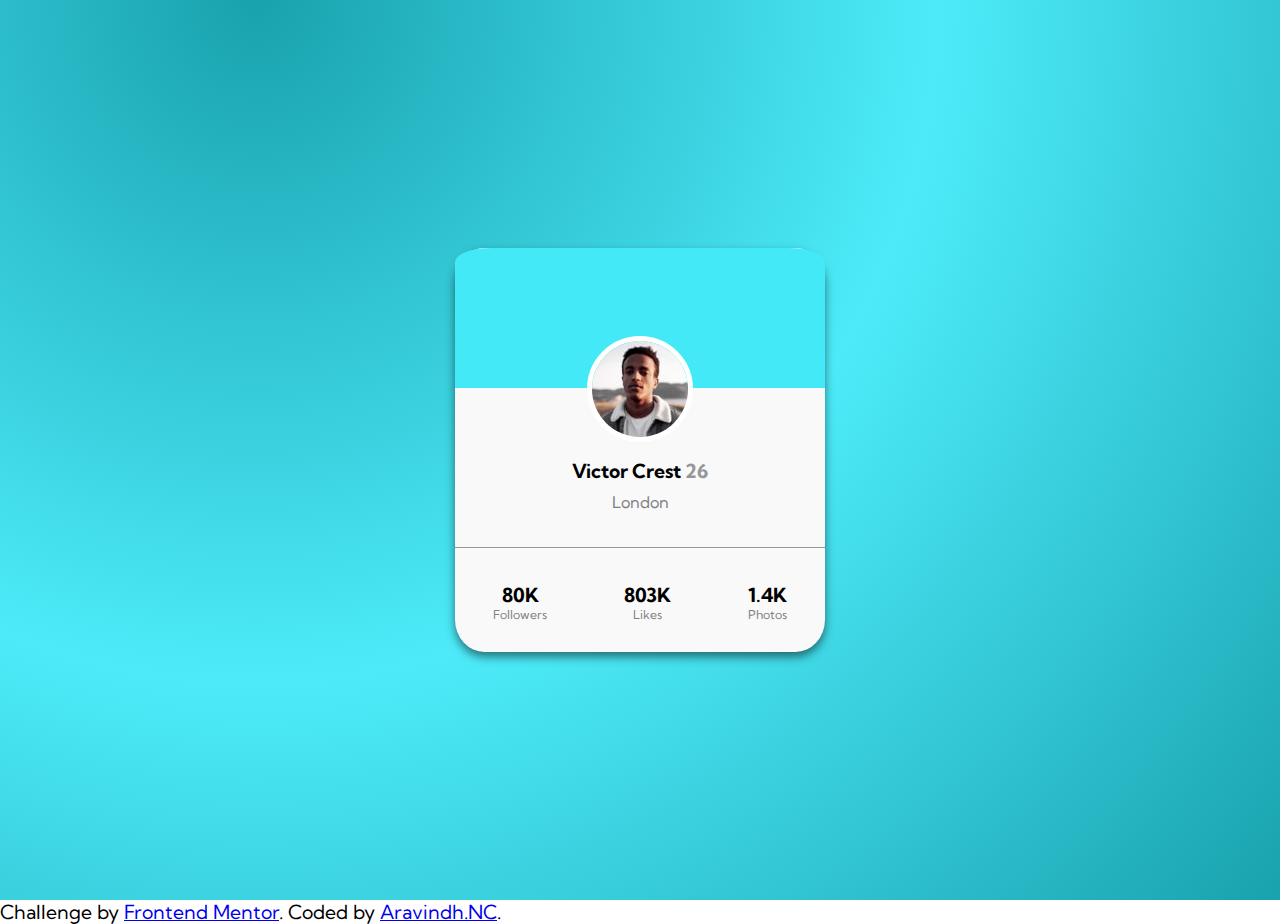
==== index.html @ d3d21d31 "Reorganised index.html for the github pages" ====
<!DOCTYPE html>
<html lang="en">
<head>
  <meta charset="UTF-8">
  <meta name="viewport" content="width=device-width, initial-scale=1.0"> <!-- displays site properly based on user's device -->
<link rel="stylesheet" href="profile-card-component-main/styles.css">
  <link rel="icon" type="image/png" sizes="32x32" href="profile-card-component-main/images/favicon-32x32.png">
  <link rel="preconnect" href="https://fonts.googleapis.com">
<link rel="preconnect" href="https://fonts.gstatic.com" crossorigin>
<link href="https://fonts.googleapis.com/css2?family=Kumbh+Sans:wght@100..900&display=swap" rel="stylesheet">
  <title>Frontend Mentor | Profile card component</title>

</head>
<body>
  <div class="flex-container">
    <div class="card-container">
      <div id="photo-section">
        <img src="profile-card-component-main/images/image-victor.jpg" alt="">
      </div>
      <div id="mid-section">
        <div id="mid-section-content">
          <h1 style="margin-bottom: 0.5rem;">Victor Crest <span style="color: hsl(0, 0%, 59%);">26</span></h1>
          <p style="color: gray; font-size: smaller;">London</p>
        </div>
        
      </div>
      <div id="follower-section"> 
        <div>
          <h1>80K</h1>
          <p style="color: gray; font-size: 0.7rem;">Followers</p>
        </div>
        <div>
          <h1>803K</h1>
          <p style="color: gray; font-size: 0.7rem;">Likes</p>
        </div>
        <div>
          <h1>1.4K</h1>
          <p style="color: gray; font-size: 0.7rem;">Photos</p>
        </div>
      </div>
    </div>
  </div>
  <div class="attribution">
    Challenge by <a href="https://www.frontendmentor.io?ref=challenge" target="_blank">Frontend Mentor</a>. 
    Coded by <a href="#">Aravindh.NC</a>.
  </div>
</body>
</html>
---- profile-card-component-main/styles.css ----
*{
    font-family: "Kumbh Sans", sans-serif;
    margin: 0;
    padding: 0;
    font-size: 1.1rem;
}

.flex-container{
    background-image:radial-gradient(circle at 20% 0%,hsl(185, 75%, 39%) , hsl(185, 94%, 64%),hsl(185, 75%, 39%));;
    display: flex;
    height: 100vh;
    justify-content: center;
    align-items: center;
}

.card-container{
    width: 21rem;
    height:23rem ;
    background-color: rgb(249, 249, 250);
    border-radius: 8%;
    box-shadow: 0 5px 10px rgb(0, 0, 0,0.5);
    display: flex;
    flex-direction: column;
    position: relative;
}

#photo-section{
    background-color: hsl(185, 93%, 62%);
    height: 8rem;
    border-radius: 10% 10% 0 0;
    text-align: center;
}

#photo-section > img{
    position: absolute;
    top: 5rem;
    left: 7.5rem;
    border-radius: 50%;
    border: 0.3rem solid white;
}
#mid-section{
    height: 9rem;
    border-bottom: 0.01rem solid hsl(0, 0%, 59%);
    text-align: center;
}

#mid-section-content{
    position: absolute;
    left: 0;
    right: 0;
    margin: 4rem auto 0 auto;
}

#follower-section{
    margin-top: 2rem;
    display: flex;
    align-items: center;
}
#follower-section div{
    display: inline-block;
    flex-grow: 1;
    text-align: center;
}
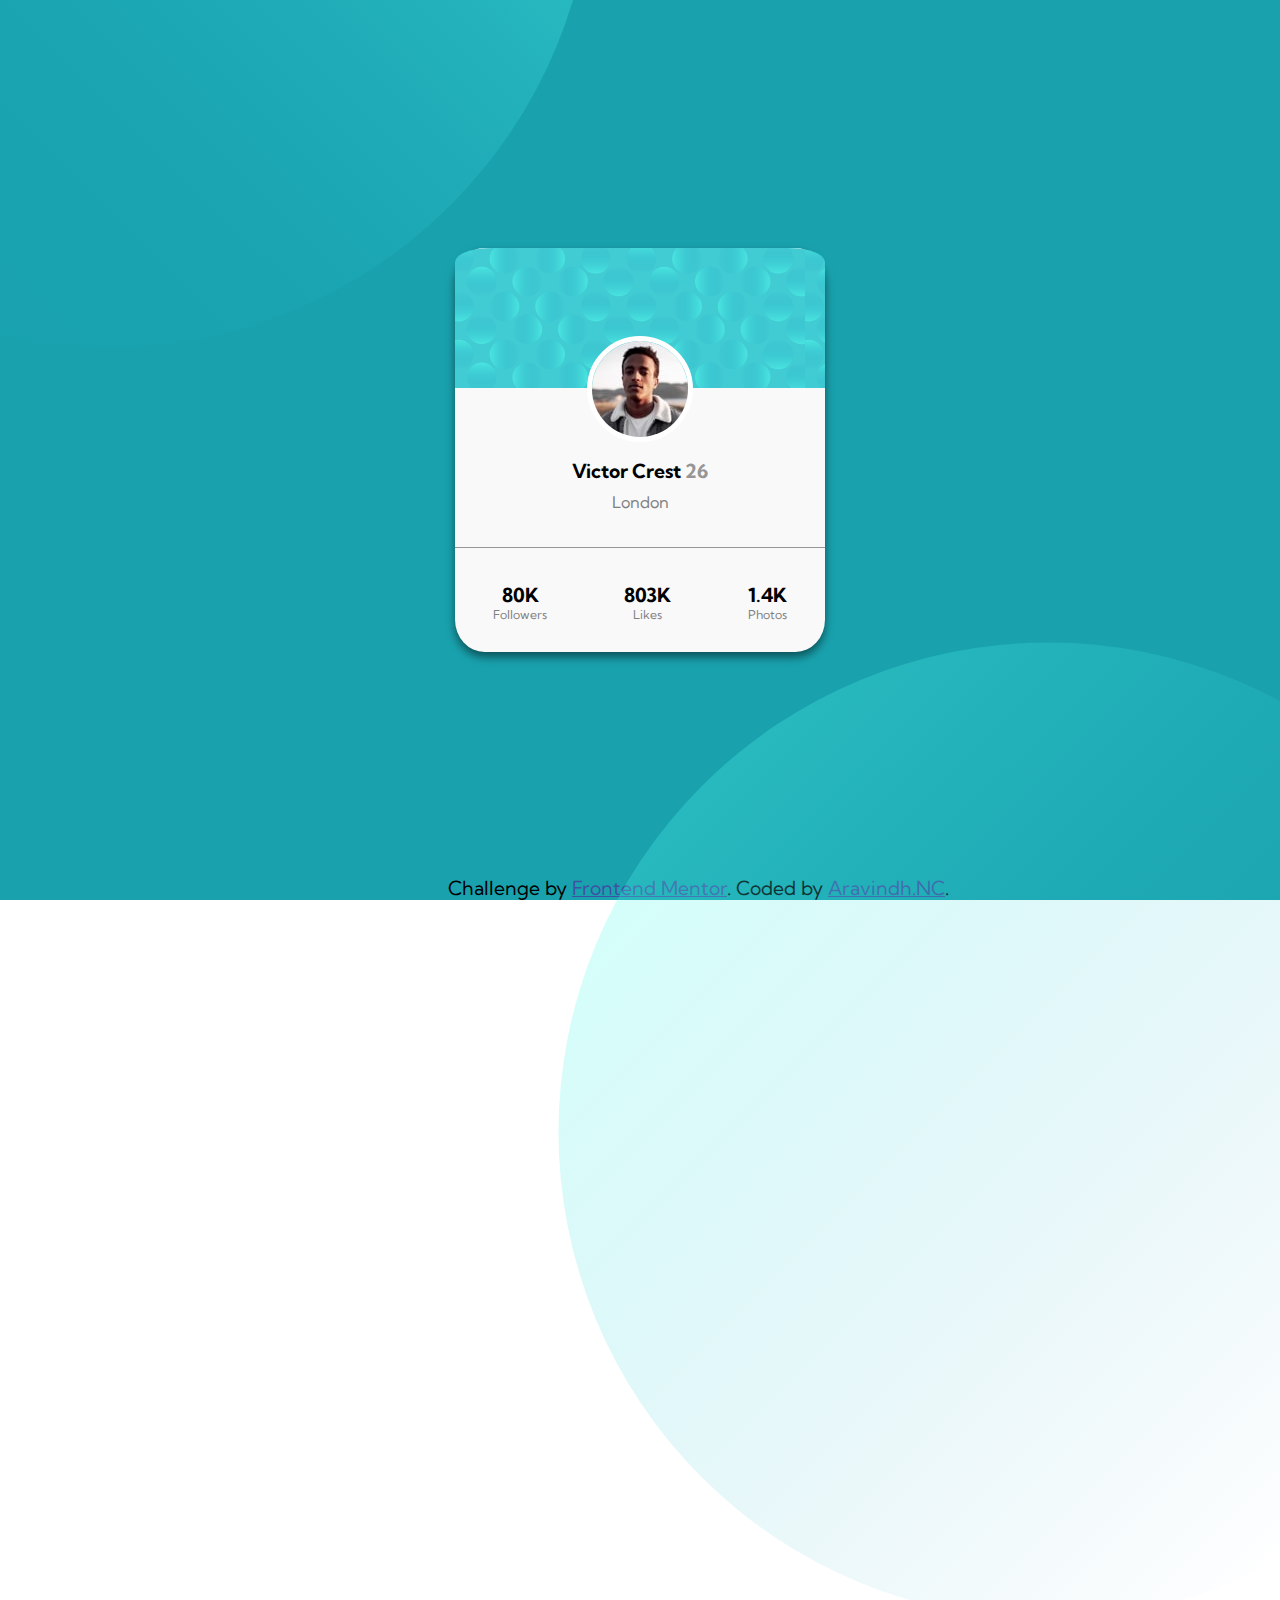
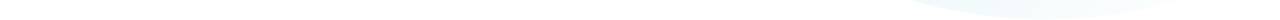
==== commit fa6b0dc7: "Background style changes" ====
--- a/index.html
+++ b/index.html
@@ -12,6 +12,7 @@
 
 </head>
 <body>
+  <img src="profile-card-component-main/images/bg-pattern-top.svg" class="bg-top" alt="picture">
   <div class="flex-container">
     <div class="card-container">
       <div id="photo-section">
@@ -40,6 +41,8 @@
       </div>
     </div>
   </div>
+  <img src="profile-card-component-main/images/bg-pattern-bottom.svg" class="bg-bottom" alt="picture">
+
   <div class="attribution">
     Challenge by <a href="https://www.frontendmentor.io?ref=challenge" target="_blank">Frontend Mentor</a>. 
     Coded by <a href="#">Aravindh.NC</a>.
--- a/profile-card-component-main/styles.css
+++ b/profile-card-component-main/styles.css
@@ -4,9 +4,12 @@
     padding: 0;
     font-size: 1.1rem;
 }
+body{
+    overflow: hidden;
+}
 
 .flex-container{
-    background-image:radial-gradient(circle at 20% 0%,hsl(185, 75%, 39%) , hsl(185, 94%, 64%),hsl(185, 75%, 39%));;
+    background-color: hsl(185, 75%, 39%);
     display: flex;
     height: 100vh;
     justify-content: center;
@@ -22,10 +25,12 @@
     display: flex;
     flex-direction: column;
     position: relative;
+    z-index: 102;
 }
 
 #photo-section{
-    background-color: hsl(185, 93%, 62%);
+    /* background-color: hsl(185, 93%, 62%); */
+    background-image: url("images/bg-pattern-card.svg");
     height: 8rem;
     border-radius: 10% 10% 0 0;
     text-align: center;
@@ -62,5 +67,29 @@
     text-align: center;
 }
 
+.bg-top {
+    position: absolute;
+    top:-70%;
+    left: -30%;
+    z-index: 101;
+  }
+  .bg-bottom {
+    bottom: -80%;
+    position: absolute;
+    right: -20%;
+    z-index: 101;
+    overflow: hidden;
+  }
+
+  .attribution {
+    position: absolute;
+    font-size: 1em;
+    text-align: center;
+    left: 35%;
+    bottom: 0;
+  }
+  .attribution a {
+    color: hsl(228, 45%, 44%);
+  }
 
 
